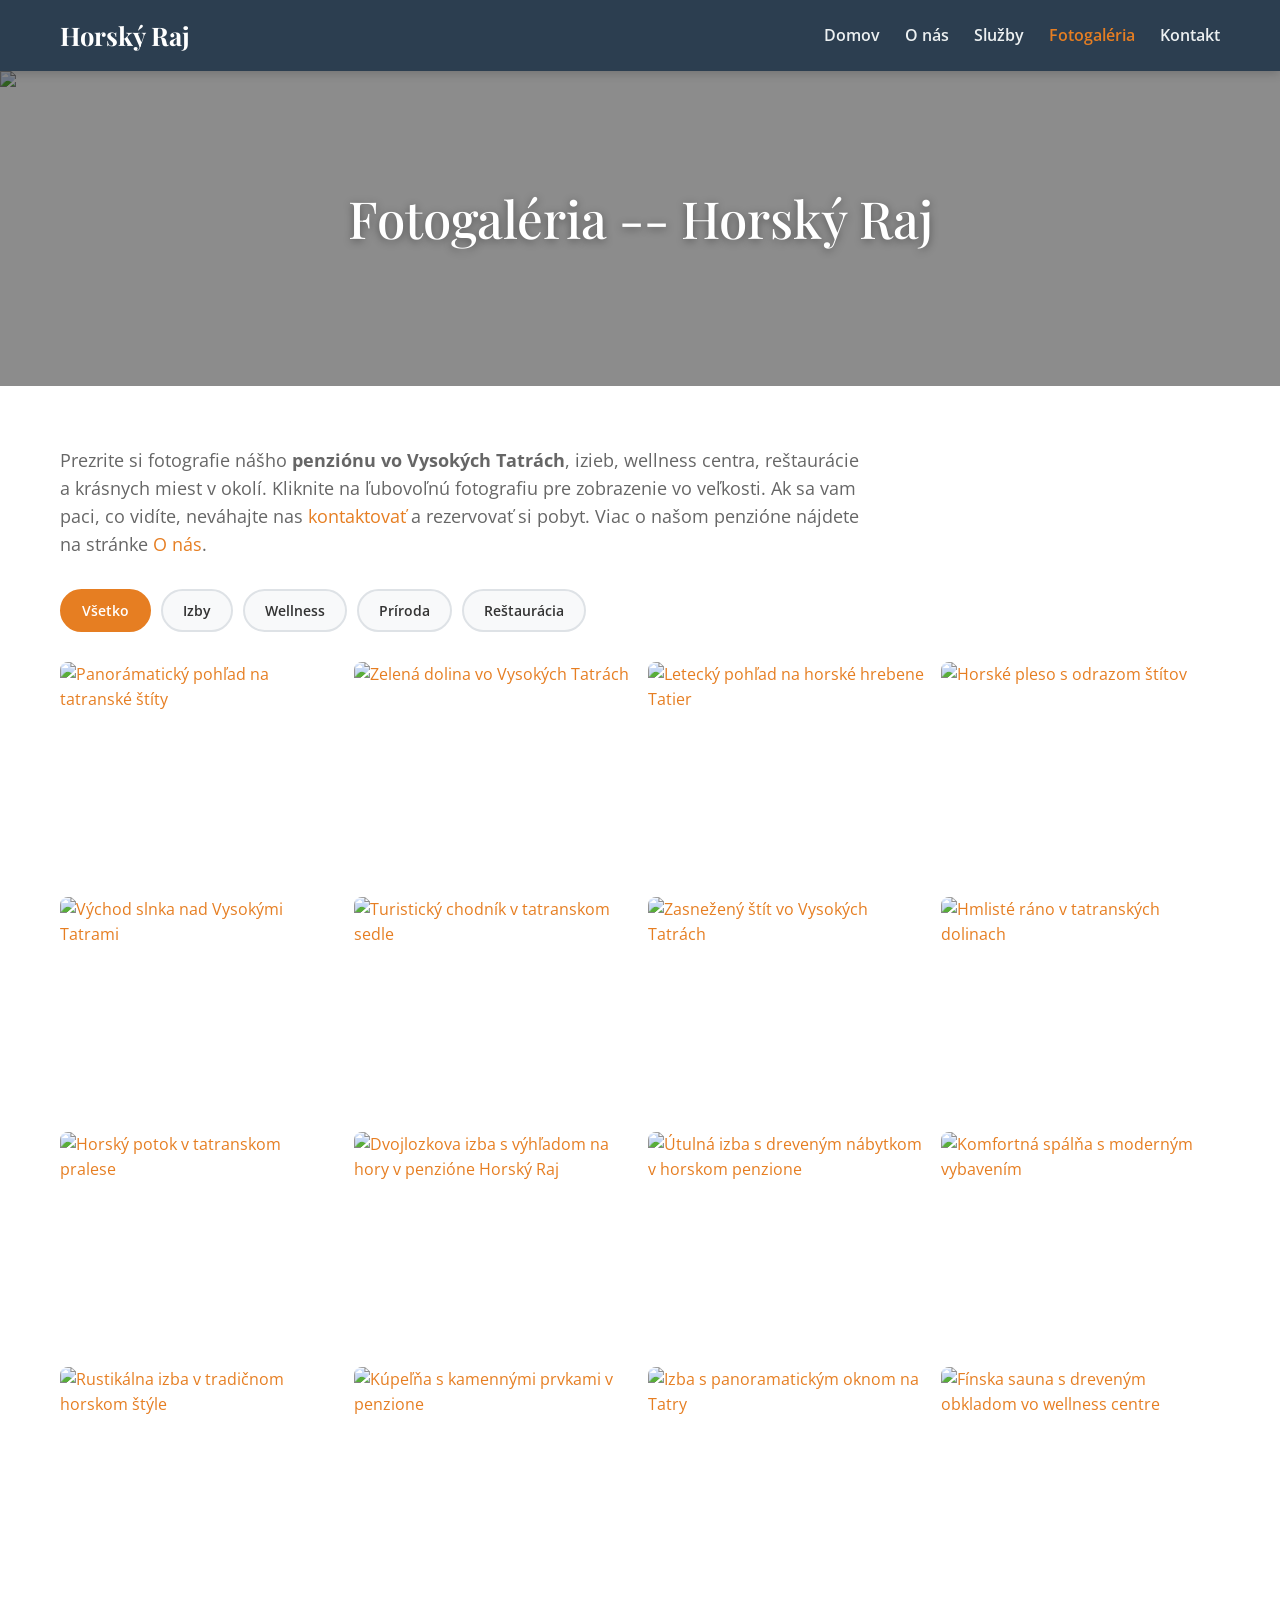
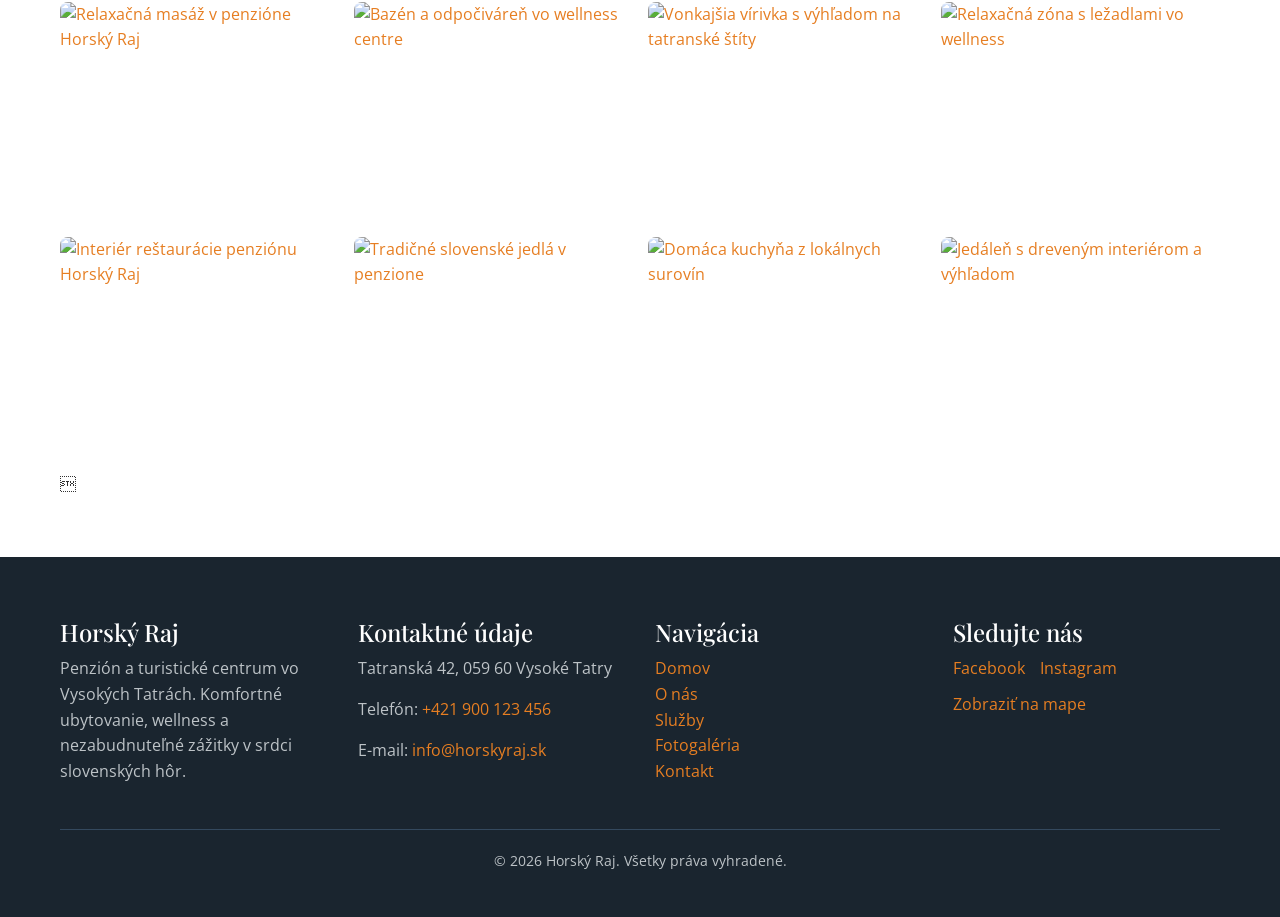
==== fotogaleria.html @ 7f6a47d7 "First push" ====
<!DOCTYPE html>
<html lang="sk">
<head>
    <meta charset="UTF-8">
    <meta name="viewport" content="width=device-width, initial-scale=1.0">
    <title>Fotogaléria - Horský Raj | Fotografie penziónu a Vysokých Tatier</title>
    <meta name="description" content="Prezrite si fotogalériu penziónu Horský Raj. Fotografie izieb, wellness centra, reštaurácie a krásnych miest vo Vysokých Tatrách.">
    <meta name="keywords" content="fotogaléria penzión Tatry, fotografie Vysoké Tatry, ubytovanie Tatry fotky, horský penzión galeria, Vysoké Tatry obrazky">
    <link rel="canonical" href="https://horskyraj.sk/fotogaleria.html">
    <meta property="og:title" content="Fotogaléria - Horsky Raj | Penzión vo Vysokých Tatrách">
    <meta property="og:description" content="Prezrite si fotografie penziónu Horský Raj, naších izieb, wellness centra a krásnych miest vo Vysokých Tatrách.">
    <meta property="og:image" content="https://horskyraj.sk/img/horsky-raj-og.jpg">
    <meta property="og:url" content="https://horskyraj.sk/fotogaleria.html">
    <meta property="og:type" content="website">
    <meta property="og:locale" content="sk_SK">
    <link rel="icon" href="img/favicon.ico" type="image/x-icon">
    <link rel="preconnect" href="https://cdn.jsdelivr.net">
    <link rel="preconnect" href="https://fonts.googleapis.com">
    <link rel="preconnect" href="https://fonts.gstatic.com" crossorigin>
    <link href="https://fonts.googleapis.com/css2?family=Playfair+Display:wght@400;700&family=Open+Sans:wght@300;400;600;700&display=swap" rel="stylesheet">
<link rel="stylesheet" href="https://cdn.jsdelivr.net/npm/bootstrap@5.3.3/dist/css/bootstrap.min.css">
    <style>
        /* Critical CSS - inline for fast rendering, overrides Bootstrap */
        *{margin:0;padding:0;box-sizing:border-box}body{font-family:"Open Sans",Arial,sans-serif;color:#333;line-height:1.6}img{max-width:100%;height:auto;display:block}a{color:#e67e22;text-decoration:none}.container{max-width:1200px;margin:0 auto;padding:0 20px}h1,h2,h3,h4{font-family:"Playfair Display",Georgia,serif;color:#2c3e50;line-height:1.3}h1{font-size:2rem;margin-bottom:20px}h2{font-size:1.6rem;margin-bottom:15px;margin-top:30px}p{margin-bottom:15px}header.header{background:#2c3e50;position:sticky;top:0;z-index:1000;box-shadow:0 2px 10px rgba(0,0,0,.2)}nav.navbar{display:flex;justify-content:space-between;align-items:center;max-width:1200px;margin:0 auto;padding:15px 20px;flex-wrap:nowrap}nav.navbar .logo a{color:#fff;text-decoration:none;font-family:"Playfair Display",serif;font-size:1.6rem;font-weight:700}ul.nav-links{list-style:none !important;display:flex;gap:25px;margin:0;padding:0}ul.nav-links li{list-style:none !important;margin:0;padding:0}ul.nav-links a{color:#ecf0f1;text-decoration:none;font-weight:600;transition:color .3s}ul.nav-links a:hover,ul.nav-links a.active{color:#e67e22}.hero{position:relative;height:70vh;min-height:400px;overflow:hidden;display:flex;align-items:center;justify-content:center;text-align:center;color:#fff}.hero>img,.page-hero>img{position:absolute;top:0;left:0;width:100%;height:100%;object-fit:cover}.hero-overlay{position:absolute;top:0;left:0;width:100%;height:100%;background:rgba(0,0,0,.45)}.hero-content{position:relative;z-index:2;max-width:700px;padding:20px}.hero-content h1{color:#fff;font-size:2.2rem;text-shadow:0 2px 8px rgba(0,0,0,.4)}.hero-subtitle{font-size:1.15rem;margin-bottom:25px;opacity:.95}.page-hero{position:relative;overflow:hidden;display:flex;align-items:center;justify-content:center;text-align:center;color:#fff}.page-hero-small{height:35vh;min-height:250px}.page-hero .hero-content h1{color:#fff}.hamburger{display:none;flex-direction:column;cursor:pointer;gap:5px}.hamburger span{width:25px;height:3px;background:#fff;transition:.3s}.section{padding:60px 0}.btn-cta{display:inline-block;background-color:#e67e22;color:#fff;padding:12px 30px;border-radius:8px;font-weight:600;text-decoration:none;border:none;cursor:pointer}.footer{background-color:#1a252f;color:#bdc3c7;padding:60px 0 30px}.footer h4{color:#fff}.footer a{color:#e67e22}.footer ul{list-style:none !important;padding:0;margin:0}.footer-grid{display:grid;grid-template-columns:1fr;gap:30px}.footer-bottom{margin-top:30px;padding-top:20px;border-top:1px solid #34495e;text-align:center;font-size:.85rem}.section-intro{font-size:1.1rem;max-width:800px;margin-bottom:30px;color:#666}.gallery-filter{display:flex;flex-wrap:wrap;gap:10px;margin-bottom:30px}.filter-btn{padding:8px 20px;background-color:#f8f9fa;border:2px solid #dee2e6;border-radius:25px;cursor:pointer;font-weight:600;font-size:.9rem;color:#333;transition:all .3s}.filter-btn:hover,.filter-btn.active{background-color:#e67e22;border-color:#e67e22;color:#fff}.gallery-grid{display:grid;grid-template-columns:repeat(2,1fr);gap:10px}.gallery-item{overflow:hidden;border-radius:8px;cursor:pointer}.gallery-item img{width:100%;height:180px;object-fit:cover}.gallery-item.hidden{display:none !important}.gallery-item{display:block}.lightbox-trigger{display:block}.contact-grid{display:grid;grid-template-columns:1fr;gap:60px}.form-group{margin-bottom:20px}.form-group label{display:block;margin-bottom:6px;font-weight:600;color:#2c3e50}.form-group input,.form-group textarea{width:100%;padding:12px 15px;border:2px solid #dee2e6;border-radius:8px;font-size:1rem}.service-block{padding:30px 0;border-bottom:1px solid #e0e0e0}.service-block:last-child{border-bottom:0}.content-article{max-width:800px}.content-article h2{margin-top:0}.social-links{display:flex;gap:15px;margin-bottom:10px}.intro-grid{display:grid;grid-template-columns:1fr;gap:30px;align-items:center}.features-grid{display:grid;grid-template-columns:1fr;gap:30px}.feature-card{background:#fff;border-radius:8px;overflow:hidden;box-shadow:0 2px 15px rgba(0,0,0,.1)}.feature-card img{width:100%;height:220px;object-fit:cover}.feature-card h3{padding:15px 20px 5px;margin-top:0}.feature-card p{padding:0 20px 20px;color:#666;font-size:.95rem}.cta-section{background-color:#f8f9fa}.text-center{text-align:center}.cta-buttons{display:flex;gap:15px;justify-content:center;margin-top:25px;flex-wrap:wrap}.btn-cta-secondary{background-color:#2c3e50}.map-wrapper{border-radius:8px;overflow:hidden;box-shadow:0 2px 15px rgba(0,0,0,.1)}.map-wrapper iframe{display:block}.map-section{margin-top:60px}.contact-info-block{margin-bottom:25px}.contact-info-block h3{margin-top:0;margin-bottom:8px}.contact-info-block p{margin-bottom:5px;color:#666}.form-error{color:#e74c3c;font-size:.85rem;margin-top:4px;display:block}.form-success{background-color:#d4edda;color:#155724;padding:15px 20px;border-radius:8px;margin-top:15px}.lightbox{display:none;position:fixed;top:0;left:0;width:100%;height:100%;background-color:rgba(0,0,0,.9);z-index:2000;align-items:center;justify-content:center}.lightbox.active{display:flex}.lightbox-content{max-width:90%;max-height:85vh;text-align:center}.lightbox-content img{max-width:100%;max-height:80vh;object-fit:contain;margin:0 auto}.lightbox-caption{color:#fff;margin-top:15px}.lightbox-close{position:absolute;top:20px;right:25px;font-size:2.5rem;color:#fff;background:0;border:0;cursor:pointer;z-index:2001}.lightbox-prev,.lightbox-next{position:absolute;top:50%;transform:translateY(-50%);font-size:3rem;color:#fff;background:0;border:0;cursor:pointer;z-index:2001;padding:10px}.lightbox-prev{left:15px}.lightbox-next{right:15px}.intro-image img{border-radius:8px;box-shadow:0 2px 15px rgba(0,0,0,.1)}@media(min-width:768px){h1{font-size:2.5rem}.hero-content h1{font-size:2.8rem}.intro-grid{grid-template-columns:1.2fr 1fr}.features-grid{grid-template-columns:repeat(2,1fr)}.gallery-grid{grid-template-columns:repeat(3,1fr);gap:15px}.gallery-item img{height:200px}.contact-grid{grid-template-columns:1.2fr 1fr}.footer-grid{grid-template-columns:repeat(2,1fr)}}@media(min-width:1024px){h1{font-size:2.8rem}.hero{height:75vh}.hero-content h1{font-size:3.2rem}.features-grid{grid-template-columns:repeat(3,1fr)}.gallery-grid{grid-template-columns:repeat(4,1fr)}.gallery-item img{height:220px}.footer-grid{grid-template-columns:repeat(4,1fr)}}@media(max-width:768px){ul.nav-links{display:none;position:absolute;top:100%;left:0;width:100%;background:#2c3e50;flex-direction:column;padding:20px;gap:15px;box-shadow:0 5px 15px rgba(0,0,0,.2)}ul.nav-links.active{display:flex}.hamburger{display:flex}.hero{height:50vh;min-height:300px}.page-hero-small{height:25vh;min-height:180px}.cta-buttons{flex-direction:column;align-items:center}}
    </style>
    <link rel="stylesheet" href="css/style.min.css">
</head>
<body>
    <header class="header">
        <nav class="navbar" aria-label="Hlavna navigácia">
            <div class="logo">
                <a href="index.html">Horský Raj</a>
            </div>
            <div class="hamburger" id="hamburger" aria-label="Otvorit menu" role="button" tabindex="0">
                <span></span>
                <span></span>
                <span></span>
            </div>
            <ul class="nav-links" id="navLinks">
                <li><a href="index.html">Domov</a></li>
                <li><a href="o-nas.html">O nás</a></li>
                <li><a href="sluzby.html">Služby</a></li>
                <li><a href="fotogaleria.html" class="active">Fotogaléria</a></li>
                <li><a href="kontakt.html">Kontakt</a></li>
            </ul>
        </nav>
    </header>

    <section class="page-hero page-hero-small">
        <img src="https://images.unsplash.com/photo-1486870591958-9b9d0d1dda99?w=1920&h=600&fit=crop&q=80" alt="Panoráma Vysokých Tatier - fotogaléria penziónu Horský Raj" width="1920" height="600">
        <div class="hero-overlay"></div>
        <div class="hero-content">
            <h1>Fotogaléria -- Horský Raj</h1>
        </div>
    </section>

    <main>
        <section class="section">
            <div class="container">
                <p class="section-intro">
                    Prezrite si fotografie nášho <strong>penziónu vo Vysokých Tatrách</strong>, izieb, wellness centra,
                    reštaurácie a krásnych miest v okolí. Kliknite na ľubovoľnú fotografiu pre zobrazenie
                    vo veľkosti. Ak sa vam paci, co vidíte, neváhajte nas
                    <a href="kontakt.html">kontaktovať</a> a rezervovať si pobyt. Viac o našom penzióne
                    nájdete na stránke <a href="o-nas.html">O nás</a>.
                </p>

                <!-- Gallery Filter -->
                <div class="gallery-filter" id="galleryFilter">
                    <button class="filter-btn active" data-filter="all">Všetko</button>
                    <button class="filter-btn" data-filter="izby">Izby</button>
                    <button class="filter-btn" data-filter="wellness">Wellness</button>
                    <button class="filter-btn" data-filter="priroda">Príroda</button>
                    <button class="filter-btn" data-filter="restauracia">Reštaurácia</button>
                </div>

                <!-- Gallery Grid -->
                <div class="gallery-grid" id="galleryGrid">
                    <div class="gallery-item" data-category="priroda">
                        <a href="https://images.unsplash.com/photo-1506905925346-21bda4d32df4?w=1200&h=800&fit=crop&q=80" class="lightbox-trigger" data-alt="Panorámatický pohľad na tatranské štíty">
                            <img src="https://images.unsplash.com/photo-1506905925346-21bda4d32df4?w=300&h=200&fit=crop&q=80" alt="Panorámatický pohľad na tatranské štíty" width="300" height="200" loading="lazy">
                        </a>
                    </div>
                    <div class="gallery-item" data-category="priroda">
                        <a href="https://images.unsplash.com/photo-1470071459604-3b5ec3a7fe05?w=1200&h=800&fit=crop&q=80" class="lightbox-trigger" data-alt="Zelená dolina vo Vysokých Tatrách">
                            <img src="https://images.unsplash.com/photo-1470071459604-3b5ec3a7fe05?w=300&h=200&fit=crop&q=80" alt="Zelená dolina vo Vysokých Tatrách" width="300" height="200" loading="lazy">
                        </a>
                    </div>
                    <div class="gallery-item" data-category="priroda">
                        <a href="https://images.unsplash.com/photo-1483728642387-6c3bdd6c93e5?w=1200&h=800&fit=crop&q=80" class="lightbox-trigger" data-alt="Letecký pohľad na horské hrebene Tatier">
                            <img src="https://images.unsplash.com/photo-1483728642387-6c3bdd6c93e5?w=300&h=200&fit=crop&q=80" alt="Letecký pohľad na horské hrebene Tatier" width="300" height="200" loading="lazy">
                        </a>
                    </div>
                    <div class="gallery-item" data-category="priroda">
                        <a href="https://images.unsplash.com/photo-1501785888041-af3ef285b470?w=1200&h=800&fit=crop&q=80" class="lightbox-trigger" data-alt="Horské pleso s odrazom štítov">
                            <img src="https://images.unsplash.com/photo-1501785888041-af3ef285b470?w=300&h=200&fit=crop&q=80" alt="Horské pleso s odrazom štítov" width="300" height="200" loading="lazy">
                        </a>
                    </div>
                    <div class="gallery-item" data-category="priroda">
                        <a href="https://images.unsplash.com/photo-1418985991508-e47386d96a71?w=1200&h=800&fit=crop&q=80" class="lightbox-trigger" data-alt="Východ slnka nad Vysokými Tatrami">
                            <img src="https://images.unsplash.com/photo-1418985991508-e47386d96a71?w=300&h=200&fit=crop&q=80" alt="Východ slnka nad Vysokými Tatrami" width="300" height="200" loading="lazy">
                        </a>
                    </div>
                    <div class="gallery-item" data-category="priroda">
                        <a href="https://images.unsplash.com/photo-1464278533981-50106e6176b1?w=1200&h=800&fit=crop&q=80" class="lightbox-trigger" data-alt="Turistický chodník v tatranskom sedle">
                            <img src="https://images.unsplash.com/photo-1464278533981-50106e6176b1?w=300&h=200&fit=crop&q=80" alt="Turistický chodník v tatranskom sedle" width="300" height="200" loading="lazy">
                        </a>
                    </div>
                    <div class="gallery-item" data-category="priroda">
                        <a href="https://images.unsplash.com/photo-1454496522488-7a8e488e8606?w=1200&h=800&fit=crop&q=80" class="lightbox-trigger" data-alt="Zasnežený štít vo Vysokých Tatrách">
                            <img src="https://images.unsplash.com/photo-1454496522488-7a8e488e8606?w=300&h=200&fit=crop&q=80" alt="Zasnežený štít vo Vysokých Tatrách" width="300" height="200" loading="lazy">
                        </a>
                    </div>
                    <div class="gallery-item" data-category="priroda">
                        <a href="https://images.unsplash.com/photo-1491904768633-2b7e3e7fede5?w=1200&h=800&fit=crop&q=80" class="lightbox-trigger" data-alt="Hmlisté ráno v tatranských dolinach">
                            <img src="https://images.unsplash.com/photo-1491904768633-2b7e3e7fede5?w=300&h=200&fit=crop&q=80" alt="Hmlisté ráno v tatranských dolinach" width="300" height="200" loading="lazy">
                        </a>
                    </div>
                    <div class="gallery-item" data-category="priroda">
                        <a href="https://images.unsplash.com/photo-1433086966358-54859d0ed716?w=1200&h=800&fit=crop&q=80" class="lightbox-trigger" data-alt="Horský potok v tatranskom pralese">
                            <img src="https://images.unsplash.com/photo-1433086966358-54859d0ed716?w=300&h=200&fit=crop&q=80" alt="Horský potok v tatranskom pralese" width="300" height="200" loading="lazy">
                        </a>
                    </div>
                    <div class="gallery-item" data-category="izby">
                        <a href="https://images.unsplash.com/photo-1578683010236-d716f9a3f461?w=1200&h=800&fit=crop&q=80" class="lightbox-trigger" data-alt="Dvojlozkova izba s výhľadom na hory v penzióne Horský Raj">
                            <img src="https://images.unsplash.com/photo-1578683010236-d716f9a3f461?w=300&h=200&fit=crop&q=80" alt="Dvojlozkova izba s výhľadom na hory v penzióne Horský Raj" width="300" height="200" loading="lazy">
                        </a>
                    </div>
                    <div class="gallery-item" data-category="izby">
                        <a href="https://images.unsplash.com/photo-1618773928121-c32242e63f39?w=1200&h=800&fit=crop&q=80" class="lightbox-trigger" data-alt="Útulná izba s dreveným nábytkom v horskom penzione">
                            <img src="https://images.unsplash.com/photo-1618773928121-c32242e63f39?w=300&h=200&fit=crop&q=80" alt="Útulná izba s dreveným nábytkom v horskom penzione" width="300" height="200" loading="lazy">
                        </a>
                    </div>
                    <div class="gallery-item" data-category="izby">
                        <a href="https://images.unsplash.com/photo-1611892440504-42a792e24d32?w=1200&h=800&fit=crop&q=80" class="lightbox-trigger" data-alt="Komfortná spálňa s moderným vybavením">
                            <img src="https://images.unsplash.com/photo-1611892440504-42a792e24d32?w=300&h=200&fit=crop&q=80" alt="Komfortná spálňa s moderným vybavením" width="300" height="200" loading="lazy">
                        </a>
                    </div>
                    <div class="gallery-item" data-category="izby">
                        <a href="https://images.unsplash.com/photo-1582719478250-c89cae4dc85b?w=1200&h=800&fit=crop&q=80" class="lightbox-trigger" data-alt="Rustikálna izba v tradičnom horskom štýle">
                            <img src="https://images.unsplash.com/photo-1582719478250-c89cae4dc85b?w=300&h=200&fit=crop&q=80" alt="Rustikálna izba v tradičnom horskom štýle" width="300" height="200" loading="lazy">
                        </a>
                    </div>
                    <div class="gallery-item" data-category="izby">
                        <a href="https://images.unsplash.com/photo-1595576508898-0ad5c879a061?w=1200&h=800&fit=crop&q=80" class="lightbox-trigger" data-alt="Kúpeľňa s kamennými prvkami v penzione">
                            <img src="https://images.unsplash.com/photo-1595576508898-0ad5c879a061?w=300&h=200&fit=crop&q=80" alt="Kúpeľňa s kamennými prvkami v penzione" width="300" height="200" loading="lazy">
                        </a>
                    </div>
                    <div class="gallery-item" data-category="izby">
                        <a href="https://images.unsplash.com/photo-1631049307264-da0ec9d70304?w=1200&h=800&fit=crop&q=80" class="lightbox-trigger" data-alt="Izba s panoramatickým oknom na Tatry">
                            <img src="https://images.unsplash.com/photo-1631049307264-da0ec9d70304?w=300&h=200&fit=crop&q=80" alt="Izba s panoramatickým oknom na Tatry" width="300" height="200" loading="lazy">
                        </a>
                    </div>
                    <div class="gallery-item" data-category="wellness">
                        <a href="https://images.unsplash.com/photo-1559827260-dc66d52bef19?w=1200&h=800&fit=crop&q=80" class="lightbox-trigger" data-alt="Fínska sauna s dreveným obkladom vo wellness centre">
                            <img src="https://images.unsplash.com/photo-1559827260-dc66d52bef19?w=300&h=200&fit=crop&q=80" alt="Fínska sauna s dreveným obkladom vo wellness centre" width="300" height="200" loading="lazy">
                        </a>
                    </div>
                    <div class="gallery-item" data-category="wellness">
                        <a href="https://images.unsplash.com/photo-1544161515-4ab6ce6db874?w=1200&h=800&fit=crop&q=80" class="lightbox-trigger" data-alt="Relaxačná masáž v penzióne Horský Raj">
                            <img src="https://images.unsplash.com/photo-1544161515-4ab6ce6db874?w=300&h=200&fit=crop&q=80" alt="Relaxačná masáž v penzióne Horský Raj" width="300" height="200" loading="lazy">
                        </a>
                    </div>
                    <div class="gallery-item" data-category="wellness">
                        <a href="https://images.unsplash.com/photo-1515362655824-9a74989f318e?w=1200&h=800&fit=crop&q=80" class="lightbox-trigger" data-alt="Bazén a odpočiváreň vo wellness centre">
                            <img src="https://images.unsplash.com/photo-1515362655824-9a74989f318e?w=300&h=200&fit=crop&q=80" alt="Bazén a odpočiváreň vo wellness centre" width="300" height="200" loading="lazy">
                        </a>
                    </div>
                    <div class="gallery-item" data-category="wellness">
                        <a href="https://images.unsplash.com/photo-1600334129128-685c5582fd35?w=1200&h=800&fit=crop&q=80" class="lightbox-trigger" data-alt="Vonkajšia vírivka s výhľadom na tatranské štíty">
                            <img src="https://images.unsplash.com/photo-1600334129128-685c5582fd35?w=300&h=200&fit=crop&q=80" alt="Vonkajšia vírivka s výhľadom na tatranské štíty" width="300" height="200" loading="lazy">
                        </a>
                    </div>
                    <div class="gallery-item" data-category="wellness">
                        <a href="https://images.unsplash.com/photo-1507652313519-d4e9174996dd?w=1200&h=800&fit=crop&q=80" class="lightbox-trigger" data-alt="Relaxačná zóna s ležadlami vo wellness">
                            <img src="https://images.unsplash.com/photo-1507652313519-d4e9174996dd?w=300&h=200&fit=crop&q=80" alt="Relaxačná zóna s ležadlami vo wellness" width="300" height="200" loading="lazy">
                        </a>
                    </div>
                    <div class="gallery-item" data-category="restauracia">
                        <a href="https://images.unsplash.com/photo-1414235077428-338989a2e8c0?w=1200&h=800&fit=crop&q=80" class="lightbox-trigger" data-alt="Interiér reštaurácie penziónu Horský Raj">
                            <img src="https://images.unsplash.com/photo-1414235077428-338989a2e8c0?w=300&h=200&fit=crop&q=80" alt="Interiér reštaurácie penziónu Horský Raj" width="300" height="200" loading="lazy">
                        </a>
                    </div>
                    <div class="gallery-item" data-category="restauracia">
                        <a href="https://images.unsplash.com/photo-1555396273-367ea4eb4db5?w=1200&h=800&fit=crop&q=80" class="lightbox-trigger" data-alt="Tradičné slovenské jedlá v penzione">
                            <img src="https://images.unsplash.com/photo-1555396273-367ea4eb4db5?w=300&h=200&fit=crop&q=80" alt="Tradičné slovenské jedlá v penzione" width="300" height="200" loading="lazy">
                        </a>
                    </div>
                    <div class="gallery-item" data-category="restauracia">
                        <a href="https://images.unsplash.com/photo-1504674900247-0877df9cc836?w=1200&h=800&fit=crop&q=80" class="lightbox-trigger" data-alt="Domáca kuchyňa z lokálnych surovín">
                            <img src="https://images.unsplash.com/photo-1504674900247-0877df9cc836?w=300&h=200&fit=crop&q=80" alt="Domáca kuchyňa z lokálnych surovín" width="300" height="200" loading="lazy">
                        </a>
                    </div>
                    <div class="gallery-item" data-category="restauracia">
                        <a href="https://images.unsplash.com/photo-1517248135467-4c7edcad34c4?w=1200&h=800&fit=crop&q=80" class="lightbox-trigger" data-alt="Jedáleň s dreveným interiérom a výhľadom">
                            <img src="https://images.unsplash.com/photo-1517248135467-4c7edcad34c4?w=300&h=200&fit=crop&q=80" alt="Jedáleň s dreveným interiérom a výhľadom" width="300" height="200" loading="lazy">
                        </a>
                    </div>
                
    </main>

    <!-- Lightbox Modal -->
    <div class="lightbox" id="lightbox" role="dialog" aria-modal="true" aria-label="Zobrazenie fotografie">
        <button class="lightbox-close" id="lightboxClose" aria-label="Zavriet">&times;</button>
        <button class="lightbox-prev" id="lightboxPrev" aria-label="Predchadzajuca fotografia">&#8249;</button>
        <button class="lightbox-next" id="lightboxNext" aria-label="Nasledujuca fotografia">&#8250;</button>
        <div class="lightbox-content">
            <img src="" alt="" id="lightboxImg" width="1200" height="800">
            <p class="lightbox-caption" id="lightboxCaption"></p>
        </div>
    </div>

    <footer class="footer">
        <div class="container">
            <div class="footer-grid">
                <div class="footer-col">
                    <h4>Horský Raj</h4>
                    <p>Penzión a turistické centrum vo Vysokých Tatrách. Komfortné ubytovanie, wellness a nezabudnuteľné zážitky v srdci slovenských hôr.</p>
                </div>
                <div class="footer-col">
                    <h4>Kontaktné údaje</h4>
                    <p>Tatranská 42, 059 60 Vysoké Tatry</p>
                    <p>Telefón: <a href="tel:+421900123456">+421 900 123 456</a></p>
                    <p>E-mail: <a href="mailto:info@horskyraj.sk">info@horskyraj.sk</a></p>
                </div>
                <div class="footer-col">
                    <h4>Navigácia</h4>
                    <ul>
                        <li><a href="index.html">Domov</a></li>
                        <li><a href="o-nas.html">O nás</a></li>
                        <li><a href="sluzby.html">Služby</a></li>
                        <li><a href="fotogaleria.html">Fotogaléria</a></li>
                        <li><a href="kontakt.html">Kontakt</a></li>
                    </ul>
                </div>
                <div class="footer-col">
                    <h4>Sledujte nás</h4>
                    <div class="social-links">
                        <a href="https://facebook.com/horskyraj" target="_blank" rel="noopener noreferrer">Facebook</a>
                        <a href="https://instagram.com/horskyraj" target="_blank" rel="noopener noreferrer">Instagram</a>
                    </div>
                    <p class="footer-map-link"><a href="https://maps.google.com/?q=49.1399,20.2861" target="_blank" rel="noopener noreferrer">Zobraziť na mape</a></p>
                </div>
            </div>
            <div class="footer-bottom">
                <p>&copy; 2026 Horský Raj. Všetky práva vyhradené.</p>
            </div>
        </div>
    </footer>

    <script src="https://cdn.jsdelivr.net/npm/jquery@3.7.1/dist/jquery.min.js"></script>
    <script src="js/main.min.js" defer></script>
</body>
</html>
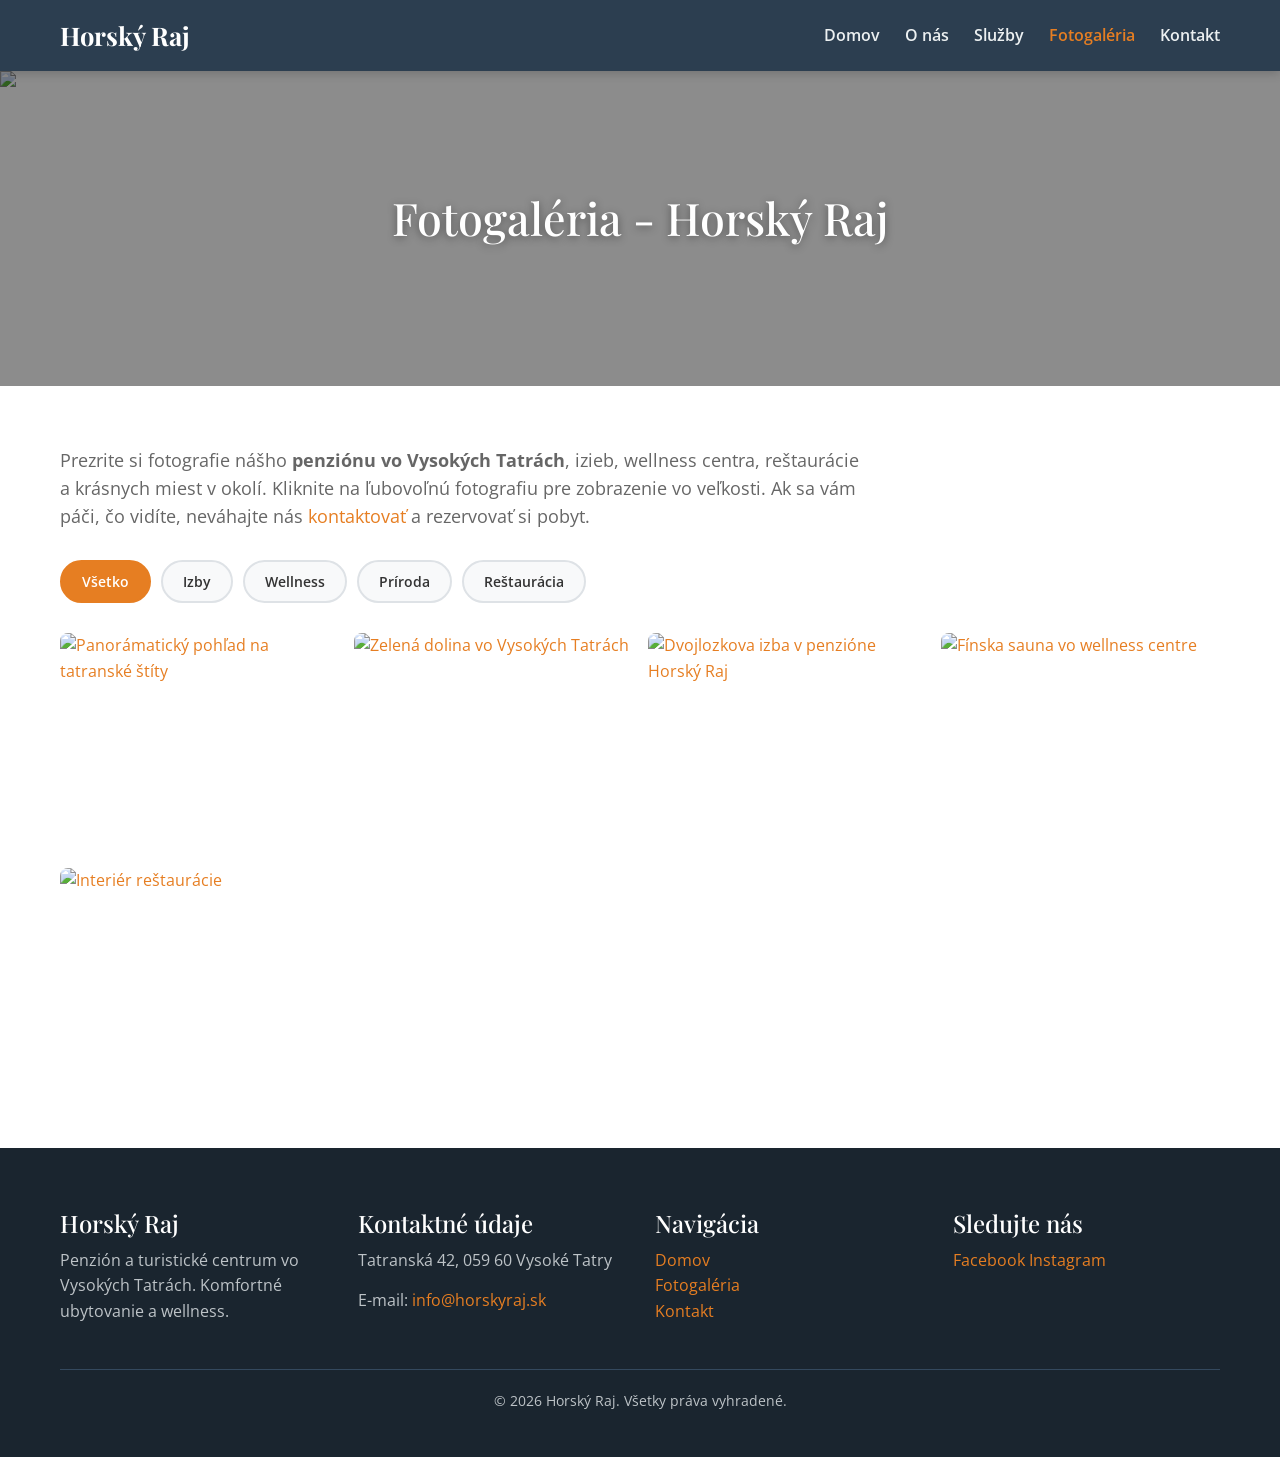
==== commit 190736f8: "Update fotogaleria.html" ====
--- a/fotogaleria.html
+++ b/fotogaleria.html
@@ -1,27 +1,39 @@
 <!DOCTYPE html>
 <html lang="sk">
 <head>
+    <!-- Google tag (gtag.js) -->
+    <script async src="https://www.googletagmanager.com/gtag/js?id=G-PCBCN3Z1TP"></script>
+    <script>
+      window.dataLayer = window.dataLayer || [];
+      function gtag(){dataLayer.push(arguments);}
+      gtag('js', new Date());
+      gtag('config', 'G-PCBCN3Z1TP');
+    </script>
+
     <meta charset="UTF-8">
     <meta name="viewport" content="width=device-width, initial-scale=1.0">
     <title>Fotogaléria - Horský Raj | Fotografie penziónu a Vysokých Tatier</title>
     <meta name="description" content="Prezrite si fotogalériu penziónu Horský Raj. Fotografie izieb, wellness centra, reštaurácie a krásnych miest vo Vysokých Tatrách.">
     <meta name="keywords" content="fotogaléria penzión Tatry, fotografie Vysoké Tatry, ubytovanie Tatry fotky, horský penzión galeria, Vysoké Tatry obrazky">
     <link rel="canonical" href="https://horskyraj.sk/fotogaleria.html">
+    
     <meta property="og:title" content="Fotogaléria - Horsky Raj | Penzión vo Vysokých Tatrách">
     <meta property="og:description" content="Prezrite si fotografie penziónu Horský Raj, naších izieb, wellness centra a krásnych miest vo Vysokých Tatrách.">
     <meta property="og:image" content="https://horskyraj.sk/img/horsky-raj-og.jpg">
     <meta property="og:url" content="https://horskyraj.sk/fotogaleria.html">
     <meta property="og:type" content="website">
     <meta property="og:locale" content="sk_SK">
+
     <link rel="icon" href="img/favicon.ico" type="image/x-icon">
     <link rel="preconnect" href="https://cdn.jsdelivr.net">
     <link rel="preconnect" href="https://fonts.googleapis.com">
     <link rel="preconnect" href="https://fonts.gstatic.com" crossorigin>
     <link href="https://fonts.googleapis.com/css2?family=Playfair+Display:wght@400;700&family=Open+Sans:wght@300;400;600;700&display=swap" rel="stylesheet">
-<link rel="stylesheet" href="https://cdn.jsdelivr.net/npm/bootstrap@5.3.3/dist/css/bootstrap.min.css">
+    <link rel="stylesheet" href="https://cdn.jsdelivr.net/npm/bootstrap@5.3.3/dist/css/bootstrap.min.css">
+    
     <style>
-        /* Critical CSS - inline for fast rendering, overrides Bootstrap */
-        *{margin:0;padding:0;box-sizing:border-box}body{font-family:"Open Sans",Arial,sans-serif;color:#333;line-height:1.6}img{max-width:100%;height:auto;display:block}a{color:#e67e22;text-decoration:none}.container{max-width:1200px;margin:0 auto;padding:0 20px}h1,h2,h3,h4{font-family:"Playfair Display",Georgia,serif;color:#2c3e50;line-height:1.3}h1{font-size:2rem;margin-bottom:20px}h2{font-size:1.6rem;margin-bottom:15px;margin-top:30px}p{margin-bottom:15px}header.header{background:#2c3e50;position:sticky;top:0;z-index:1000;box-shadow:0 2px 10px rgba(0,0,0,.2)}nav.navbar{display:flex;justify-content:space-between;align-items:center;max-width:1200px;margin:0 auto;padding:15px 20px;flex-wrap:nowrap}nav.navbar .logo a{color:#fff;text-decoration:none;font-family:"Playfair Display",serif;font-size:1.6rem;font-weight:700}ul.nav-links{list-style:none !important;display:flex;gap:25px;margin:0;padding:0}ul.nav-links li{list-style:none !important;margin:0;padding:0}ul.nav-links a{color:#ecf0f1;text-decoration:none;font-weight:600;transition:color .3s}ul.nav-links a:hover,ul.nav-links a.active{color:#e67e22}.hero{position:relative;height:70vh;min-height:400px;overflow:hidden;display:flex;align-items:center;justify-content:center;text-align:center;color:#fff}.hero>img,.page-hero>img{position:absolute;top:0;left:0;width:100%;height:100%;object-fit:cover}.hero-overlay{position:absolute;top:0;left:0;width:100%;height:100%;background:rgba(0,0,0,.45)}.hero-content{position:relative;z-index:2;max-width:700px;padding:20px}.hero-content h1{color:#fff;font-size:2.2rem;text-shadow:0 2px 8px rgba(0,0,0,.4)}.hero-subtitle{font-size:1.15rem;margin-bottom:25px;opacity:.95}.page-hero{position:relative;overflow:hidden;display:flex;align-items:center;justify-content:center;text-align:center;color:#fff}.page-hero-small{height:35vh;min-height:250px}.page-hero .hero-content h1{color:#fff}.hamburger{display:none;flex-direction:column;cursor:pointer;gap:5px}.hamburger span{width:25px;height:3px;background:#fff;transition:.3s}.section{padding:60px 0}.btn-cta{display:inline-block;background-color:#e67e22;color:#fff;padding:12px 30px;border-radius:8px;font-weight:600;text-decoration:none;border:none;cursor:pointer}.footer{background-color:#1a252f;color:#bdc3c7;padding:60px 0 30px}.footer h4{color:#fff}.footer a{color:#e67e22}.footer ul{list-style:none !important;padding:0;margin:0}.footer-grid{display:grid;grid-template-columns:1fr;gap:30px}.footer-bottom{margin-top:30px;padding-top:20px;border-top:1px solid #34495e;text-align:center;font-size:.85rem}.section-intro{font-size:1.1rem;max-width:800px;margin-bottom:30px;color:#666}.gallery-filter{display:flex;flex-wrap:wrap;gap:10px;margin-bottom:30px}.filter-btn{padding:8px 20px;background-color:#f8f9fa;border:2px solid #dee2e6;border-radius:25px;cursor:pointer;font-weight:600;font-size:.9rem;color:#333;transition:all .3s}.filter-btn:hover,.filter-btn.active{background-color:#e67e22;border-color:#e67e22;color:#fff}.gallery-grid{display:grid;grid-template-columns:repeat(2,1fr);gap:10px}.gallery-item{overflow:hidden;border-radius:8px;cursor:pointer}.gallery-item img{width:100%;height:180px;object-fit:cover}.gallery-item.hidden{display:none !important}.gallery-item{display:block}.lightbox-trigger{display:block}.contact-grid{display:grid;grid-template-columns:1fr;gap:60px}.form-group{margin-bottom:20px}.form-group label{display:block;margin-bottom:6px;font-weight:600;color:#2c3e50}.form-group input,.form-group textarea{width:100%;padding:12px 15px;border:2px solid #dee2e6;border-radius:8px;font-size:1rem}.service-block{padding:30px 0;border-bottom:1px solid #e0e0e0}.service-block:last-child{border-bottom:0}.content-article{max-width:800px}.content-article h2{margin-top:0}.social-links{display:flex;gap:15px;margin-bottom:10px}.intro-grid{display:grid;grid-template-columns:1fr;gap:30px;align-items:center}.features-grid{display:grid;grid-template-columns:1fr;gap:30px}.feature-card{background:#fff;border-radius:8px;overflow:hidden;box-shadow:0 2px 15px rgba(0,0,0,.1)}.feature-card img{width:100%;height:220px;object-fit:cover}.feature-card h3{padding:15px 20px 5px;margin-top:0}.feature-card p{padding:0 20px 20px;color:#666;font-size:.95rem}.cta-section{background-color:#f8f9fa}.text-center{text-align:center}.cta-buttons{display:flex;gap:15px;justify-content:center;margin-top:25px;flex-wrap:wrap}.btn-cta-secondary{background-color:#2c3e50}.map-wrapper{border-radius:8px;overflow:hidden;box-shadow:0 2px 15px rgba(0,0,0,.1)}.map-wrapper iframe{display:block}.map-section{margin-top:60px}.contact-info-block{margin-bottom:25px}.contact-info-block h3{margin-top:0;margin-bottom:8px}.contact-info-block p{margin-bottom:5px;color:#666}.form-error{color:#e74c3c;font-size:.85rem;margin-top:4px;display:block}.form-success{background-color:#d4edda;color:#155724;padding:15px 20px;border-radius:8px;margin-top:15px}.lightbox{display:none;position:fixed;top:0;left:0;width:100%;height:100%;background-color:rgba(0,0,0,.9);z-index:2000;align-items:center;justify-content:center}.lightbox.active{display:flex}.lightbox-content{max-width:90%;max-height:85vh;text-align:center}.lightbox-content img{max-width:100%;max-height:80vh;object-fit:contain;margin:0 auto}.lightbox-caption{color:#fff;margin-top:15px}.lightbox-close{position:absolute;top:20px;right:25px;font-size:2.5rem;color:#fff;background:0;border:0;cursor:pointer;z-index:2001}.lightbox-prev,.lightbox-next{position:absolute;top:50%;transform:translateY(-50%);font-size:3rem;color:#fff;background:0;border:0;cursor:pointer;z-index:2001;padding:10px}.lightbox-prev{left:15px}.lightbox-next{right:15px}.intro-image img{border-radius:8px;box-shadow:0 2px 15px rgba(0,0,0,.1)}@media(min-width:768px){h1{font-size:2.5rem}.hero-content h1{font-size:2.8rem}.intro-grid{grid-template-columns:1.2fr 1fr}.features-grid{grid-template-columns:repeat(2,1fr)}.gallery-grid{grid-template-columns:repeat(3,1fr);gap:15px}.gallery-item img{height:200px}.contact-grid{grid-template-columns:1.2fr 1fr}.footer-grid{grid-template-columns:repeat(2,1fr)}}@media(min-width:1024px){h1{font-size:2.8rem}.hero{height:75vh}.hero-content h1{font-size:3.2rem}.features-grid{grid-template-columns:repeat(3,1fr)}.gallery-grid{grid-template-columns:repeat(4,1fr)}.gallery-item img{height:220px}.footer-grid{grid-template-columns:repeat(4,1fr)}}@media(max-width:768px){ul.nav-links{display:none;position:absolute;top:100%;left:0;width:100%;background:#2c3e50;flex-direction:column;padding:20px;gap:15px;box-shadow:0 5px 15px rgba(0,0,0,.2)}ul.nav-links.active{display:flex}.hamburger{display:flex}.hero{height:50vh;min-height:300px}.page-hero-small{height:25vh;min-height:180px}.cta-buttons{flex-direction:column;align-items:center}}
+        /* Critical CSS - inline for fast rendering */
+        *{margin:0;padding:0;box-sizing:border-box}body{font-family:"Open Sans",Arial,sans-serif;color:#333;line-height:1.6}img{max-width:100%;height:auto;display:block}a{color:#e67e22;text-decoration:none}.container{max-width:1200px;margin:0 auto;padding:0 20px}h1,h2,h3,h4{font-family:"Playfair Display",Georgia,serif;color:#2c3e50;line-height:1.3}h1{font-size:2rem;margin-bottom:20px}h2{font-size:1.6rem;margin-bottom:15px;margin-top:30px}p{margin-bottom:15px}header.header{background:#2c3e50;position:sticky;top:0;z-index:1000;box-shadow:0 2px 10px rgba(0,0,0,.2)}nav.navbar{display:flex;justify-content:space-between;align-items:center;max-width:1200px;margin:0 auto;padding:15px 20px;flex-wrap:nowrap}nav.navbar .logo a{color:#fff;text-decoration:none;font-family:"Playfair Display",serif;font-size:1.6rem;font-weight:700}ul.nav-links{list-style:none !important;display:flex;gap:25px;margin:0;padding:0}ul.nav-links li{list-style:none !important;margin:0;padding:0}ul.nav-links a{color:#ecf0f1;text-decoration:none;font-weight:600;transition:color .3s}ul.nav-links a:hover,ul.nav-links a.active{color:#e67e22}.hero{position:relative;height:70vh;min-height:400px;overflow:hidden;display:flex;align-items:center;justify-content:center;text-align:center;color:#fff}.hero>img,.page-hero>img{position:absolute;top:0;left:0;width:100%;height:100%;object-fit:cover}.hero-overlay{position:absolute;top:0;left:0;width:100%;height:100%;background:rgba(0,0,0,.45)}.hero-content{position:relative;z-index:2;max-width:700px;padding:20px}.hero-content h1{color:#fff;font-size:2.2rem;text-shadow:0 2px 8px rgba(0,0,0,.4)}.hero-subtitle{font-size:1.15rem;margin-bottom:25px;opacity:.95}.page-hero{position:relative;overflow:hidden;display:flex;align-items:center;justify-content:center;text-align:center;color:#fff}.page-hero-small{height:35vh;min-height:250px}.page-hero .hero-content h1{color:#fff}.hamburger{display:none;flex-direction:column;cursor:pointer;gap:5px}.hamburger span{width:25px;height:3px;background:#fff;transition:.3s}.section{padding:60px 0}.btn-cta{display:inline-block;background-color:#e67e22;color:#fff;padding:12px 30px;border-radius:8px;font-weight:600;text-decoration:none;border:none;cursor:pointer}.footer{background-color:#1a252f;color:#bdc3c7;padding:60px 0 30px}.footer h4{color:#fff}.footer a{color:#e67e22}.footer ul{list-style:none !important;padding:0;margin:0}.footer-grid{display:grid;grid-template-columns:1fr;gap:30px}.footer-bottom{margin-top:30px;padding-top:20px;border-top:1px solid #34495e;text-align:center;font-size:.85rem}.section-intro{font-size:1.1rem;max-width:800px;margin-bottom:30px;color:#666}.gallery-filter{display:flex;flex-wrap:wrap;gap:10px;margin-bottom:30px}.filter-btn{padding:8px 20px;background-color:#f8f9fa;border:2px solid #dee2e6;border-radius:25px;cursor:pointer;font-weight:600;font-size:.9rem;color:#333;transition:all .3s}.filter-btn:hover,.filter-btn.active{background-color:#e67e22;border-color:#e67e22;color:#fff}.gallery-grid{display:grid;grid-template-columns:repeat(2,1fr);gap:10px}.gallery-item{overflow:hidden;border-radius:8px;cursor:pointer}.gallery-item img{width:100%;height:180px;object-fit:cover}.gallery-item.hidden{display:none !important}.lightbox-trigger{display:block}.cta-section{background-color:#f8f9fa}.text-center{text-align:center}.lightbox{display:none;position:fixed;top:0;left:0;width:100%;height:100%;background-color:rgba(0,0,0,.9);z-index:2000;align-items:center;justify-content:center}.lightbox.active{display:flex}.lightbox-content{max-width:90%;max-height:85vh;text-align:center}.lightbox-content img{max-width:100%;max-height:80vh;object-fit:contain;margin:0 auto}.lightbox-caption{color:#fff;margin-top:15px}.lightbox-close{position:absolute;top:20px;right:25px;font-size:2.5rem;color:#fff;background:0;border:0;cursor:pointer;z-index:2001}.lightbox-prev,.lightbox-next{position:absolute;top:50%;transform:translateY(-50%);font-size:3rem;color:#fff;background:0;border:0;cursor:pointer;z-index:2001;padding:10px}.lightbox-prev{left:15px}.lightbox-next{right:15px}@media(min-width:768px){h1{font-size:2.5rem}.hero-content h1{font-size:2.8rem}.gallery-grid{grid-template-columns:repeat(3,1fr);gap:15px}.gallery-item img{height:200px}.footer-grid{grid-template-columns:repeat(2,1fr)}}@media(min-width:1024px){.gallery-grid{grid-template-columns:repeat(4,1fr)}.gallery-item img{height:220px}.footer-grid{grid-template-columns:repeat(4,1fr)}}@media(max-width:768px){ul.nav-links{display:none;position:absolute;top:100%;left:0;width:100%;background:#2c3e50;flex-direction:column;padding:20px;gap:15px}ul.nav-links.active{display:flex}.hamburger{display:flex}}
     </style>
     <link rel="stylesheet" href="css/style.min.css">
 </head>
@@ -50,7 +62,7 @@
         <img src="https://images.unsplash.com/photo-1486870591958-9b9d0d1dda99?w=1920&h=600&fit=crop&q=80" alt="Panoráma Vysokých Tatier - fotogaléria penziónu Horský Raj" width="1920" height="600">
         <div class="hero-overlay"></div>
         <div class="hero-content">
-            <h1>Fotogaléria -- Horský Raj</h1>
+            <h1>Fotogaléria - Horský Raj</h1>
         </div>
     </section>
 
@@ -58,11 +70,7 @@
         <section class="section">
             <div class="container">
                 <p class="section-intro">
-                    Prezrite si fotografie nášho <strong>penziónu vo Vysokých Tatrách</strong>, izieb, wellness centra,
-                    reštaurácie a krásnych miest v okolí. Kliknite na ľubovoľnú fotografiu pre zobrazenie
-                    vo veľkosti. Ak sa vam paci, co vidíte, neváhajte nas
-                    <a href="kontakt.html">kontaktovať</a> a rezervovať si pobyt. Viac o našom penzióne
-                    nájdete na stránke <a href="o-nas.html">O nás</a>.
+                    Prezrite si fotografie nášho <strong>penziónu vo Vysokých Tatrách</strong>, izieb, wellness centra, reštaurácie a krásnych miest v okolí. Kliknite na ľubovoľnú fotografiu pre zobrazenie vo veľkosti. Ak sa vám páči, čo vidíte, neváhajte nás <a href="kontakt.html">kontaktovať</a> a rezervovať si pobyt.
                 </p>
 
                 <!-- Gallery Filter -->
@@ -76,6 +84,7 @@
 
                 <!-- Gallery Grid -->
                 <div class="gallery-grid" id="galleryGrid">
+                    <!-- PRÍRODA -->
                     <div class="gallery-item" data-category="priroda">
                         <a href="https://images.unsplash.com/photo-1506905925346-21bda4d32df4?w=1200&h=800&fit=crop&q=80" class="lightbox-trigger" data-alt="Panorámatický pohľad na tatranské štíty">
                             <img src="https://images.unsplash.com/photo-1506905925346-21bda4d32df4?w=300&h=200&fit=crop&q=80" alt="Panorámatický pohľad na tatranské štíty" width="300" height="200" loading="lazy">
@@ -86,117 +95,30 @@
                             <img src="https://images.unsplash.com/photo-1470071459604-3b5ec3a7fe05?w=300&h=200&fit=crop&q=80" alt="Zelená dolina vo Vysokých Tatrách" width="300" height="200" loading="lazy">
                         </a>
                     </div>
-                    <div class="gallery-item" data-category="priroda">
-                        <a href="https://images.unsplash.com/photo-1483728642387-6c3bdd6c93e5?w=1200&h=800&fit=crop&q=80" class="lightbox-trigger" data-alt="Letecký pohľad na horské hrebene Tatier">
-                            <img src="https://images.unsplash.com/photo-1483728642387-6c3bdd6c93e5?w=300&h=200&fit=crop&q=80" alt="Letecký pohľad na horské hrebene Tatier" width="300" height="200" loading="lazy">
+
+                    <!-- IZBY -->
+                    <div class="gallery-item" data-category="izby">
+                        <a href="https://images.unsplash.com/photo-1578683010236-d716f9a3f461?w=1200&h=800&fit=crop&q=80" class="lightbox-trigger" data-alt="Dvojlozkova izba v penzióne Horský Raj">
+                            <img src="https://images.unsplash.com/photo-1578683010236-d716f9a3f461?w=300&h=200&fit=crop&q=80" alt="Dvojlozkova izba v penzióne Horský Raj" width="300" height="200" loading="lazy">
                         </a>
                     </div>
-                    <div class="gallery-item" data-category="priroda">
-                        <a href="https://images.unsplash.com/photo-1501785888041-af3ef285b470?w=1200&h=800&fit=crop&q=80" class="lightbox-trigger" data-alt="Horské pleso s odrazom štítov">
-                            <img src="https://images.unsplash.com/photo-1501785888041-af3ef285b470?w=300&h=200&fit=crop&q=80" alt="Horské pleso s odrazom štítov" width="300" height="200" loading="lazy">
+
+                    <!-- WELLNESS -->
+                    <div class="gallery-item" data-category="wellness">
+                        <a href="https://images.unsplash.com/photo-1559827260-dc66d52bef19?w=1200&h=800&fit=crop&q=80" class="lightbox-trigger" data-alt="Fínska sauna vo wellness centre">
+                            <img src="https://images.unsplash.com/photo-1559827260-dc66d52bef19?w=300&h=200&fit=crop&q=80" alt="Fínska sauna vo wellness centre" width="300" height="200" loading="lazy">
                         </a>
                     </div>
-                    <div class="gallery-item" data-category="priroda">
-                        <a href="https://images.unsplash.com/photo-1418985991508-e47386d96a71?w=1200&h=800&fit=crop&q=80" class="lightbox-trigger" data-alt="Východ slnka nad Vysokými Tatrami">
-                            <img src="https://images.unsplash.com/photo-1418985991508-e47386d96a71?w=300&h=200&fit=crop&q=80" alt="Východ slnka nad Vysokými Tatrami" width="300" height="200" loading="lazy">
+
+                    <!-- RESTAURACIA -->
+                    <div class="gallery-item" data-category="restauracia">
+                        <a href="https://images.unsplash.com/photo-1414235077428-338989a2e8c0?w=1200&h=800&fit=crop&q=80" class="lightbox-trigger" data-alt="Interiér reštaurácie">
+                            <img src="https://images.unsplash.com/photo-1414235077428-338989a2e8c0?w=300&h=200&fit=crop&q=80" alt="Interiér reštaurácie" width="300" height="200" loading="lazy">
                         </a>
                     </div>
-                    <div class="gallery-item" data-category="priroda">
-                        <a href="https://images.unsplash.com/photo-1464278533981-50106e6176b1?w=1200&h=800&fit=crop&q=80" class="lightbox-trigger" data-alt="Turistický chodník v tatranskom sedle">
-                            <img src="https://images.unsplash.com/photo-1464278533981-50106e6176b1?w=300&h=200&fit=crop&q=80" alt="Turistický chodník v tatranskom sedle" width="300" height="200" loading="lazy">
-                        </a>
-                    </div>
-                    <div class="gallery-item" data-category="priroda">
-                        <a href="https://images.unsplash.com/photo-1454496522488-7a8e488e8606?w=1200&h=800&fit=crop&q=80" class="lightbox-trigger" data-alt="Zasnežený štít vo Vysokých Tatrách">
-                            <img src="https://images.unsplash.com/photo-1454496522488-7a8e488e8606?w=300&h=200&fit=crop&q=80" alt="Zasnežený štít vo Vysokých Tatrách" width="300" height="200" loading="lazy">
-                        </a>
-                    </div>
-                    <div class="gallery-item" data-category="priroda">
-                        <a href="https://images.unsplash.com/photo-1491904768633-2b7e3e7fede5?w=1200&h=800&fit=crop&q=80" class="lightbox-trigger" data-alt="Hmlisté ráno v tatranských dolinach">
-                            <img src="https://images.unsplash.com/photo-1491904768633-2b7e3e7fede5?w=300&h=200&fit=crop&q=80" alt="Hmlisté ráno v tatranských dolinach" width="300" height="200" loading="lazy">
-                        </a>
-                    </div>
-                    <div class="gallery-item" data-category="priroda">
-                        <a href="https://images.unsplash.com/photo-1433086966358-54859d0ed716?w=1200&h=800&fit=crop&q=80" class="lightbox-trigger" data-alt="Horský potok v tatranskom pralese">
-                            <img src="https://images.unsplash.com/photo-1433086966358-54859d0ed716?w=300&h=200&fit=crop&q=80" alt="Horský potok v tatranskom pralese" width="300" height="200" loading="lazy">
-                        </a>
-                    </div>
-                    <div class="gallery-item" data-category="izby">
-                        <a href="https://images.unsplash.com/photo-1578683010236-d716f9a3f461?w=1200&h=800&fit=crop&q=80" class="lightbox-trigger" data-alt="Dvojlozkova izba s výhľadom na hory v penzióne Horský Raj">
-                            <img src="https://images.unsplash.com/photo-1578683010236-d716f9a3f461?w=300&h=200&fit=crop&q=80" alt="Dvojlozkova izba s výhľadom na hory v penzióne Horský Raj" width="300" height="200" loading="lazy">
-                        </a>
-                    </div>
-                    <div class="gallery-item" data-category="izby">
-                        <a href="https://images.unsplash.com/photo-1618773928121-c32242e63f39?w=1200&h=800&fit=crop&q=80" class="lightbox-trigger" data-alt="Útulná izba s dreveným nábytkom v horskom penzione">
-                            <img src="https://images.unsplash.com/photo-1618773928121-c32242e63f39?w=300&h=200&fit=crop&q=80" alt="Útulná izba s dreveným nábytkom v horskom penzione" width="300" height="200" loading="lazy">
-                        </a>
-                    </div>
-                    <div class="gallery-item" data-category="izby">
-                        <a href="https://images.unsplash.com/photo-1611892440504-42a792e24d32?w=1200&h=800&fit=crop&q=80" class="lightbox-trigger" data-alt="Komfortná spálňa s moderným vybavením">
-                            <img src="https://images.unsplash.com/photo-1611892440504-42a792e24d32?w=300&h=200&fit=crop&q=80" alt="Komfortná spálňa s moderným vybavením" width="300" height="200" loading="lazy">
-                        </a>
-                    </div>
-                    <div class="gallery-item" data-category="izby">
-                        <a href="https://images.unsplash.com/photo-1582719478250-c89cae4dc85b?w=1200&h=800&fit=crop&q=80" class="lightbox-trigger" data-alt="Rustikálna izba v tradičnom horskom štýle">
-                            <img src="https://images.unsplash.com/photo-1582719478250-c89cae4dc85b?w=300&h=200&fit=crop&q=80" alt="Rustikálna izba v tradičnom horskom štýle" width="300" height="200" loading="lazy">
-                        </a>
-                    </div>
-                    <div class="gallery-item" data-category="izby">
-                        <a href="https://images.unsplash.com/photo-1595576508898-0ad5c879a061?w=1200&h=800&fit=crop&q=80" class="lightbox-trigger" data-alt="Kúpeľňa s kamennými prvkami v penzione">
-                            <img src="https://images.unsplash.com/photo-1595576508898-0ad5c879a061?w=300&h=200&fit=crop&q=80" alt="Kúpeľňa s kamennými prvkami v penzione" width="300" height="200" loading="lazy">
-                        </a>
-                    </div>
-                    <div class="gallery-item" data-category="izby">
-                        <a href="https://images.unsplash.com/photo-1631049307264-da0ec9d70304?w=1200&h=800&fit=crop&q=80" class="lightbox-trigger" data-alt="Izba s panoramatickým oknom na Tatry">
-                            <img src="https://images.unsplash.com/photo-1631049307264-da0ec9d70304?w=300&h=200&fit=crop&q=80" alt="Izba s panoramatickým oknom na Tatry" width="300" height="200" loading="lazy">
-                        </a>
-                    </div>
-                    <div class="gallery-item" data-category="wellness">
-                        <a href="https://images.unsplash.com/photo-1559827260-dc66d52bef19?w=1200&h=800&fit=crop&q=80" class="lightbox-trigger" data-alt="Fínska sauna s dreveným obkladom vo wellness centre">
-                            <img src="https://images.unsplash.com/photo-1559827260-dc66d52bef19?w=300&h=200&fit=crop&q=80" alt="Fínska sauna s dreveným obkladom vo wellness centre" width="300" height="200" loading="lazy">
-                        </a>
-                    </div>
-                    <div class="gallery-item" data-category="wellness">
-                        <a href="https://images.unsplash.com/photo-1544161515-4ab6ce6db874?w=1200&h=800&fit=crop&q=80" class="lightbox-trigger" data-alt="Relaxačná masáž v penzióne Horský Raj">
-                            <img src="https://images.unsplash.com/photo-1544161515-4ab6ce6db874?w=300&h=200&fit=crop&q=80" alt="Relaxačná masáž v penzióne Horský Raj" width="300" height="200" loading="lazy">
-                        </a>
-                    </div>
-                    <div class="gallery-item" data-category="wellness">
-                        <a href="https://images.unsplash.com/photo-1515362655824-9a74989f318e?w=1200&h=800&fit=crop&q=80" class="lightbox-trigger" data-alt="Bazén a odpočiváreň vo wellness centre">
-                            <img src="https://images.unsplash.com/photo-1515362655824-9a74989f318e?w=300&h=200&fit=crop&q=80" alt="Bazén a odpočiváreň vo wellness centre" width="300" height="200" loading="lazy">
-                        </a>
-                    </div>
-                    <div class="gallery-item" data-category="wellness">
-                        <a href="https://images.unsplash.com/photo-1600334129128-685c5582fd35?w=1200&h=800&fit=crop&q=80" class="lightbox-trigger" data-alt="Vonkajšia vírivka s výhľadom na tatranské štíty">
-                            <img src="https://images.unsplash.com/photo-1600334129128-685c5582fd35?w=300&h=200&fit=crop&q=80" alt="Vonkajšia vírivka s výhľadom na tatranské štíty" width="300" height="200" loading="lazy">
-                        </a>
-                    </div>
-                    <div class="gallery-item" data-category="wellness">
-                        <a href="https://images.unsplash.com/photo-1507652313519-d4e9174996dd?w=1200&h=800&fit=crop&q=80" class="lightbox-trigger" data-alt="Relaxačná zóna s ležadlami vo wellness">
-                            <img src="https://images.unsplash.com/photo-1507652313519-d4e9174996dd?w=300&h=200&fit=crop&q=80" alt="Relaxačná zóna s ležadlami vo wellness" width="300" height="200" loading="lazy">
-                        </a>
-                    </div>
-                    <div class="gallery-item" data-category="restauracia">
-                        <a href="https://images.unsplash.com/photo-1414235077428-338989a2e8c0?w=1200&h=800&fit=crop&q=80" class="lightbox-trigger" data-alt="Interiér reštaurácie penziónu Horský Raj">
-                            <img src="https://images.unsplash.com/photo-1414235077428-338989a2e8c0?w=300&h=200&fit=crop&q=80" alt="Interiér reštaurácie penziónu Horský Raj" width="300" height="200" loading="lazy">
-                        </a>
-                    </div>
-                    <div class="gallery-item" data-category="restauracia">
-                        <a href="https://images.unsplash.com/photo-1555396273-367ea4eb4db5?w=1200&h=800&fit=crop&q=80" class="lightbox-trigger" data-alt="Tradičné slovenské jedlá v penzione">
-                            <img src="https://images.unsplash.com/photo-1555396273-367ea4eb4db5?w=300&h=200&fit=crop&q=80" alt="Tradičné slovenské jedlá v penzione" width="300" height="200" loading="lazy">
-                        </a>
-                    </div>
-                    <div class="gallery-item" data-category="restauracia">
-                        <a href="https://images.unsplash.com/photo-1504674900247-0877df9cc836?w=1200&h=800&fit=crop&q=80" class="lightbox-trigger" data-alt="Domáca kuchyňa z lokálnych surovín">
-                            <img src="https://images.unsplash.com/photo-1504674900247-0877df9cc836?w=300&h=200&fit=crop&q=80" alt="Domáca kuchyňa z lokálnych surovín" width="300" height="200" loading="lazy">
-                        </a>
-                    </div>
-                    <div class="gallery-item" data-category="restauracia">
-                        <a href="https://images.unsplash.com/photo-1517248135467-4c7edcad34c4?w=1200&h=800&fit=crop&q=80" class="lightbox-trigger" data-alt="Jedáleň s dreveným interiérom a výhľadom">
-                            <img src="https://images.unsplash.com/photo-1517248135467-4c7edcad34c4?w=300&h=200&fit=crop&q=80" alt="Jedáleň s dreveným interiérom a výhľadom" width="300" height="200" loading="lazy">
-                        </a>
-                    </div>
-                
+                </div> <!-- Koniec gallery-grid -->
+            </div> <!-- Koniec container -->
+        </section>
     </main>
 
     <!-- Lightbox Modal -->
@@ -205,7 +127,7 @@
         <button class="lightbox-prev" id="lightboxPrev" aria-label="Predchadzajuca fotografia">&#8249;</button>
         <button class="lightbox-next" id="lightboxNext" aria-label="Nasledujuca fotografia">&#8250;</button>
         <div class="lightbox-content">
-            <img src="" alt="" id="lightboxImg" width="1200" height="800">
+            <img src="" alt="" id="lightboxImg">
             <p class="lightbox-caption" id="lightboxCaption"></p>
         </div>
     </div>
@@ -215,20 +137,17 @@
             <div class="footer-grid">
                 <div class="footer-col">
                     <h4>Horský Raj</h4>
-                    <p>Penzión a turistické centrum vo Vysokých Tatrách. Komfortné ubytovanie, wellness a nezabudnuteľné zážitky v srdci slovenských hôr.</p>
+                    <p>Penzión a turistické centrum vo Vysokých Tatrách. Komfortné ubytovanie a wellness.</p>
                 </div>
                 <div class="footer-col">
                     <h4>Kontaktné údaje</h4>
                     <p>Tatranská 42, 059 60 Vysoké Tatry</p>
-                    <p>Telefón: <a href="tel:+421900123456">+421 900 123 456</a></p>
                     <p>E-mail: <a href="mailto:info@horskyraj.sk">info@horskyraj.sk</a></p>
                 </div>
                 <div class="footer-col">
                     <h4>Navigácia</h4>
                     <ul>
                         <li><a href="index.html">Domov</a></li>
-                        <li><a href="o-nas.html">O nás</a></li>
-                        <li><a href="sluzby.html">Služby</a></li>
                         <li><a href="fotogaleria.html">Fotogaléria</a></li>
                         <li><a href="kontakt.html">Kontakt</a></li>
                     </ul>
@@ -236,10 +155,9 @@
                 <div class="footer-col">
                     <h4>Sledujte nás</h4>
                     <div class="social-links">
-                        <a href="https://facebook.com/horskyraj" target="_blank" rel="noopener noreferrer">Facebook</a>
-                        <a href="https://instagram.com/horskyraj" target="_blank" rel="noopener noreferrer">Instagram</a>
+                        <a href="#">Facebook</a>
+                        <a href="#">Instagram</a>
                     </div>
-                    <p class="footer-map-link"><a href="https://maps.google.com/?q=49.1399,20.2861" target="_blank" rel="noopener noreferrer">Zobraziť na mape</a></p>
                 </div>
             </div>
             <div class="footer-bottom">
